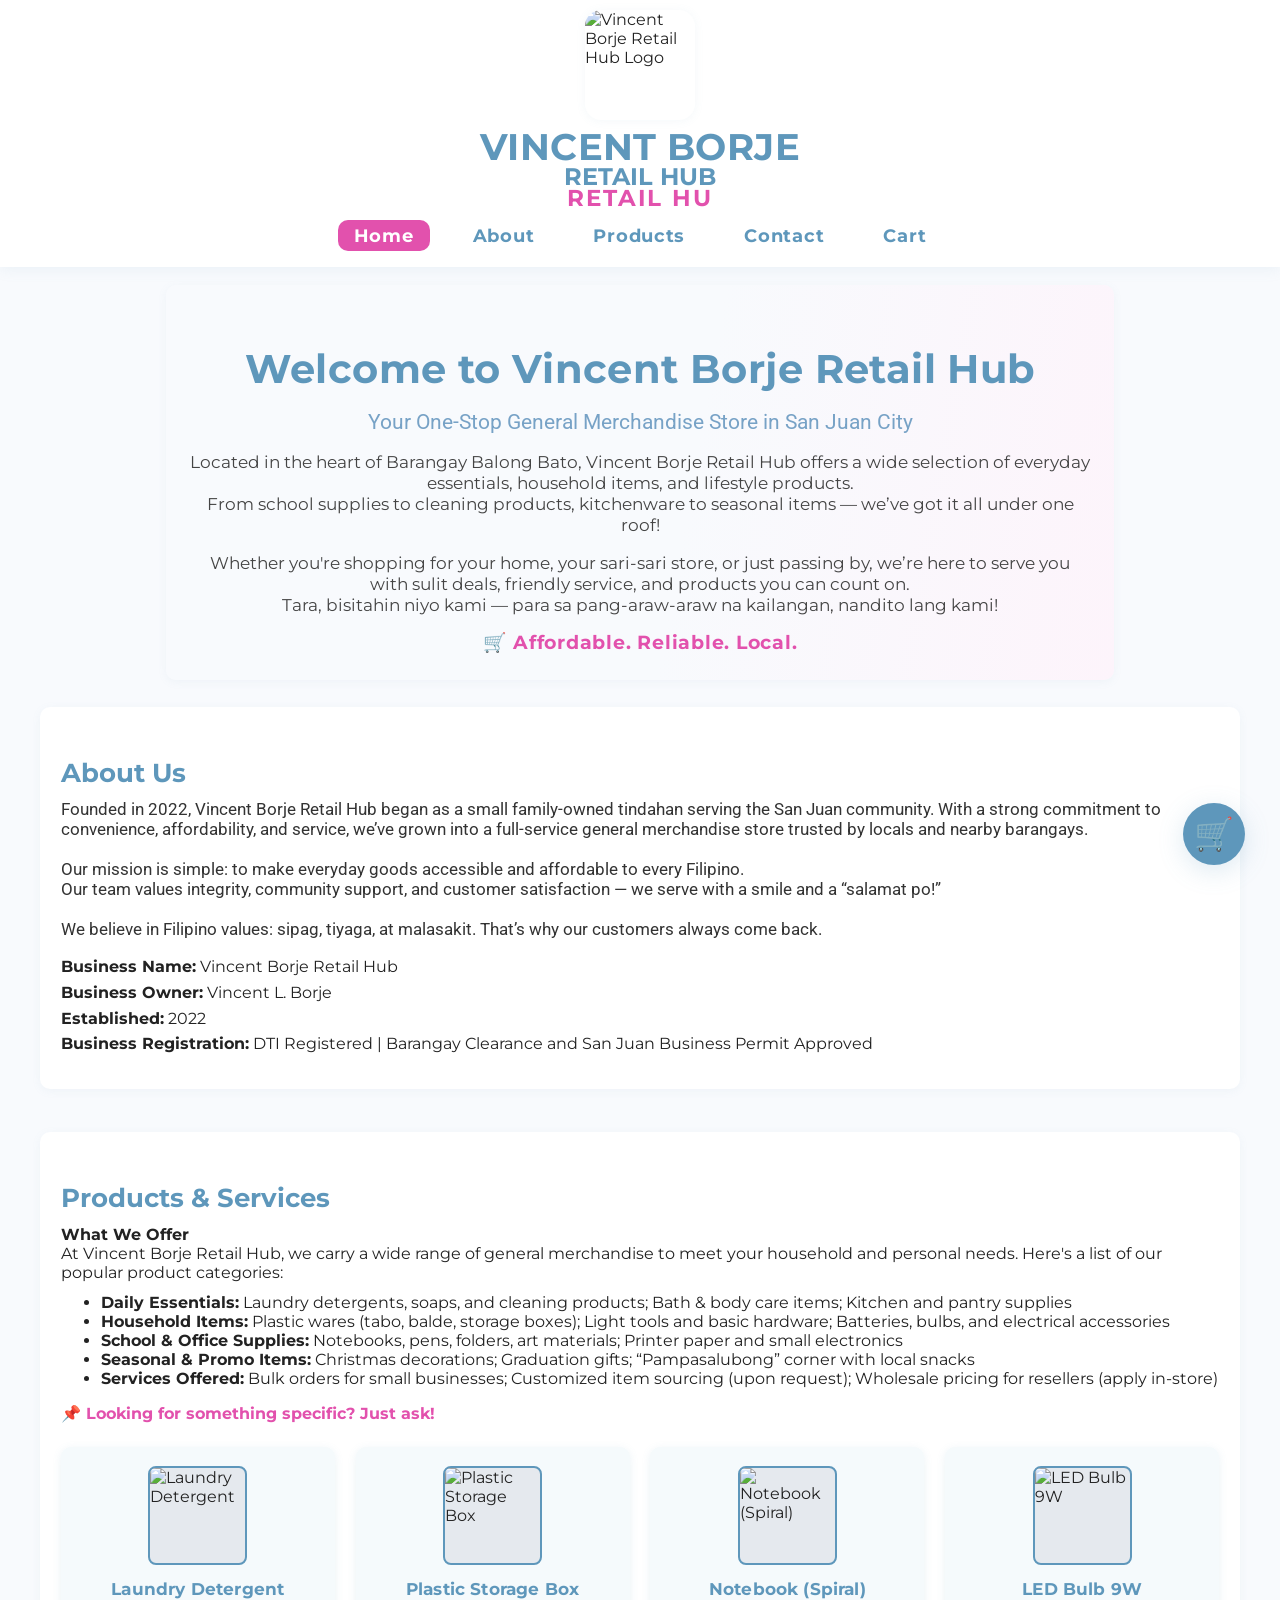
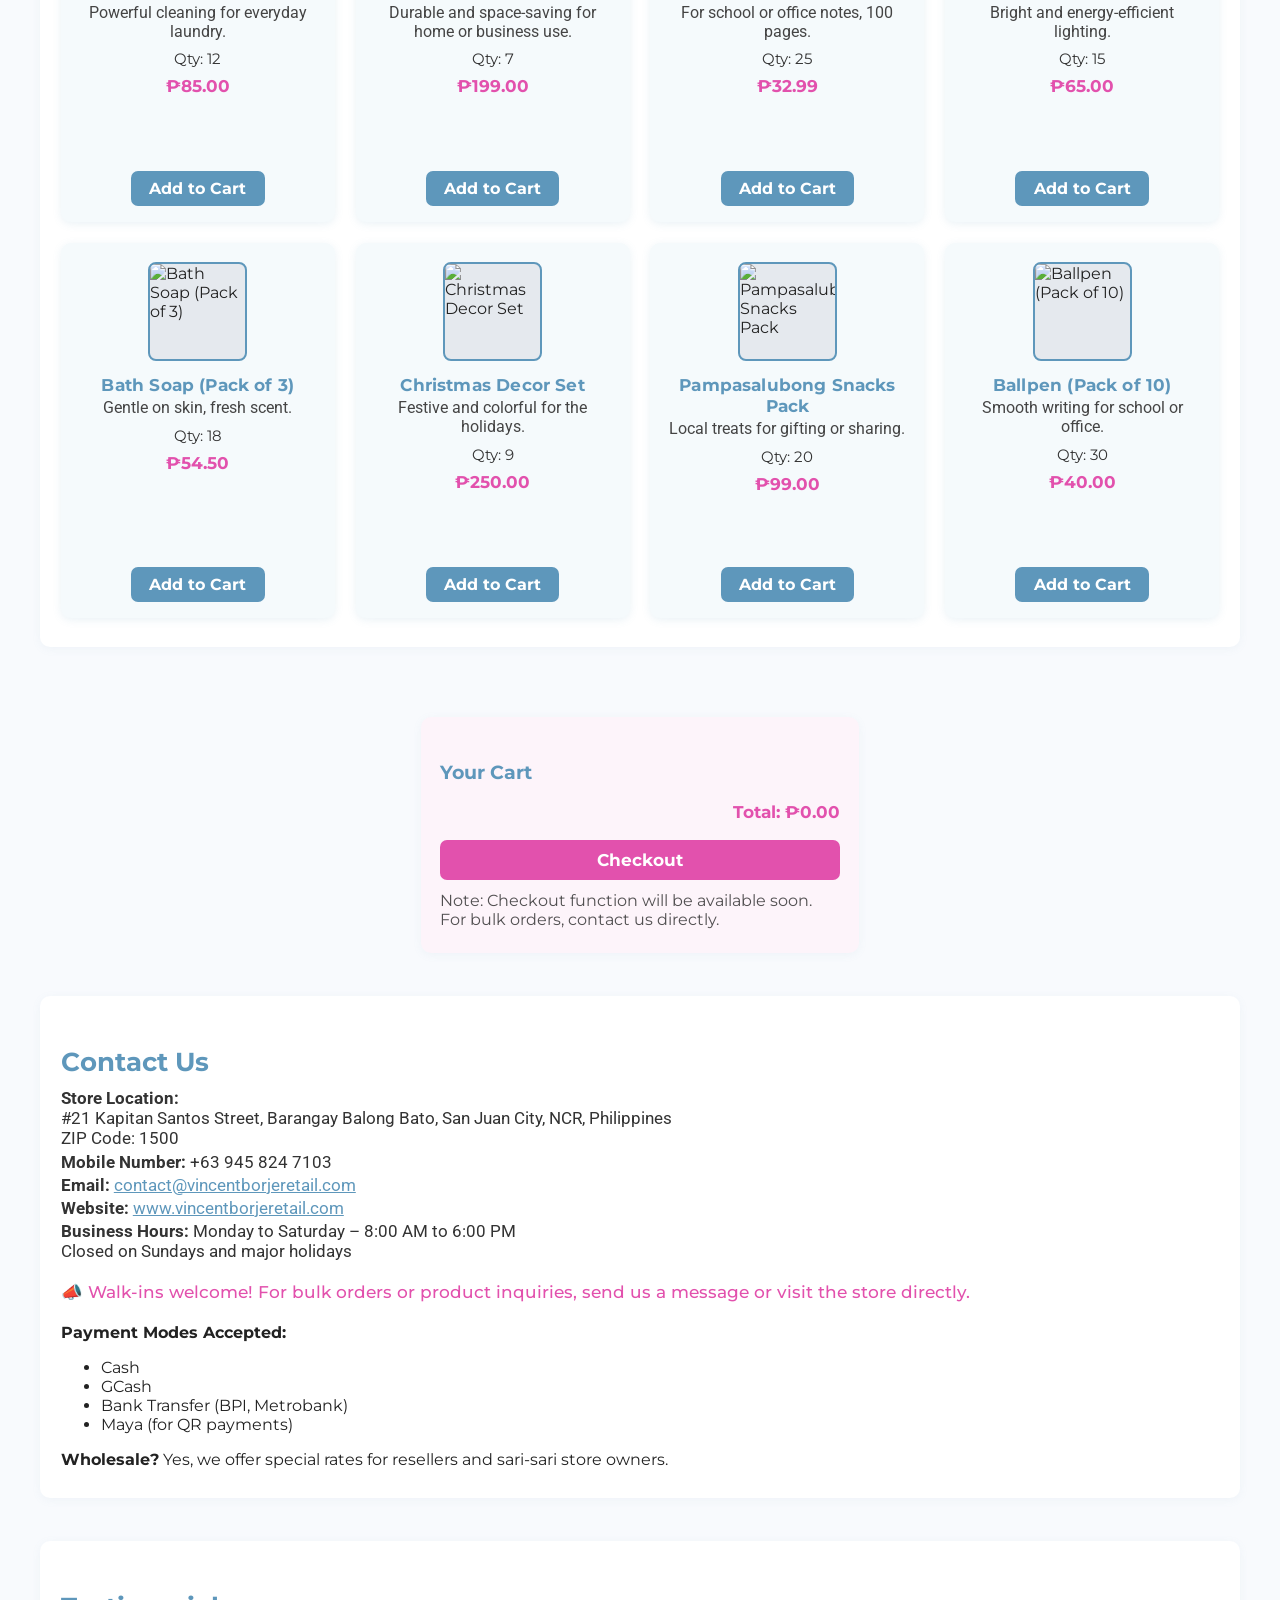
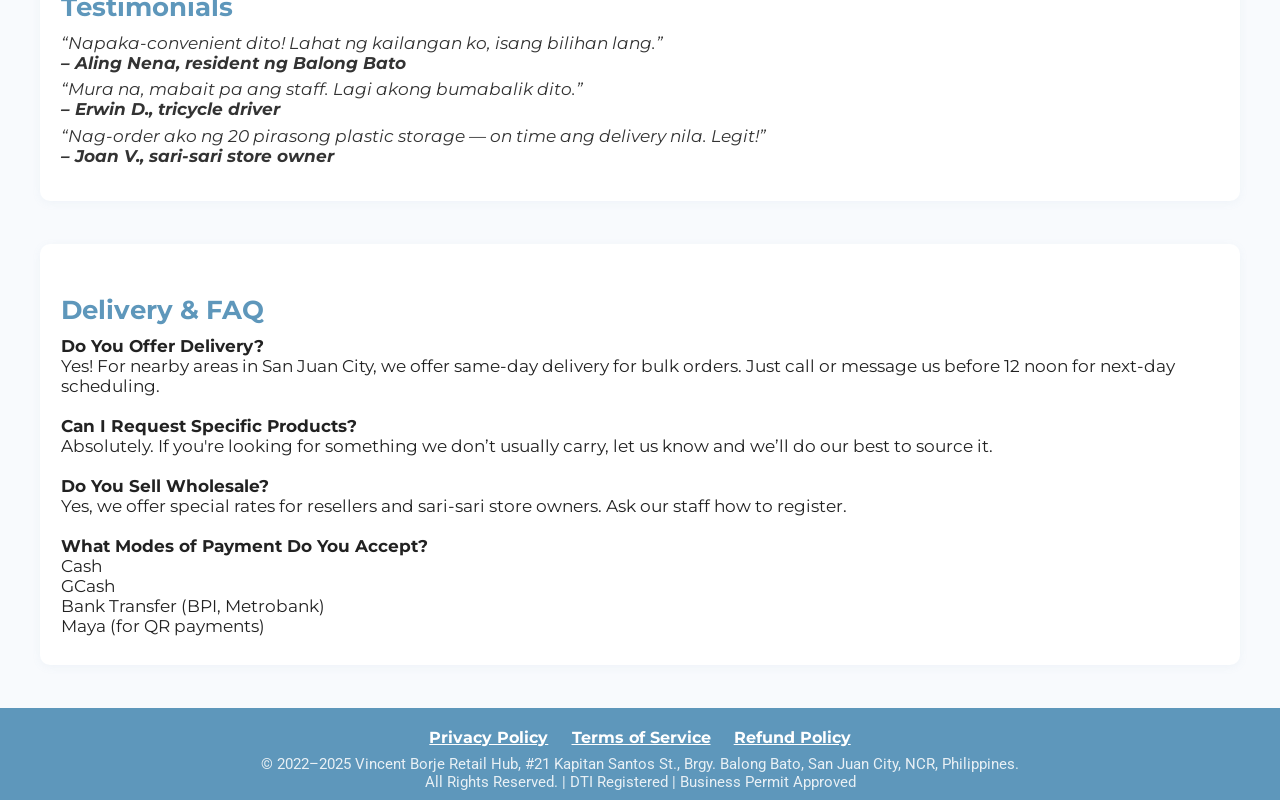
==== index.html @ 6baaf40c "index.html" ====
<!DOCTYPE html>
<html lang="en">
<head>
  <meta charset="UTF-8">
  <title>Vincent Borje Retail Hub | Your One-Stop General Merchandise Store</title>
  <meta name="viewport" content="width=device-width, initial-scale=1.0">
  <meta name="description" content="Vincent Borje Retail Hub offers affordable, reliable, and local general merchandise in San Juan City, Philippines. Shop daily essentials, household items, school supplies, and more.">
  <link rel="icon" href="image/FAVICON.png" type="image/png">
  <link rel="stylesheet" href="https://fonts.googleapis.com/css?family=Montserrat:400,700|Roboto:400,700&display=swap">
  <style>
    :root {
      --primary-blue: #77a2c6;
      --accent-pink: #e251ad;
      --header-blue: #5e97bb;
      --text-dark: #222;
      --bg-light: #f8fafd;
      --bg-white: #fff;
      --border-radius: 10px;
      --box-shadow: 0 2px 10px rgba(120,160,190,0.07);
    }
    html, body {
      margin: 0;
      padding: 0;
      font-family: 'Montserrat', 'Roboto', Arial, sans-serif;
      background: var(--bg-light);
      color: var(--text-dark);
      min-height: 100vh;
      scroll-behavior: smooth;
    }
    header {
      background: var(--bg-white);
      box-shadow: 0 2px 14px rgba(120,160,190,0.11);
      display: flex;
      flex-direction: column;
      align-items: center;
      padding: 0.6rem 0 0.2rem 0;
      position: sticky;
      top: 0;
      z-index: 200;
      width: 100%;
      transition: box-shadow 0.2s, background 0.2s;
    }
    header.sticky {
      box-shadow: 0 4px 24px rgba(120,160,190,0.19);
      background: #f7faff;
    }
    .logo-branding {
      display: flex;
      flex-direction: column;
      align-items: center;
      gap: 0.2rem;
      margin-bottom: 0.3rem;
    }
    .logo-branding img {
      width: 110px;
      height: 110px;
      object-fit: contain;
      border-radius: 16px;
      background: #fff;
      box-shadow: 0 1px 10px rgba(120,160,190,0.08);
      margin-bottom: 0.2rem;
    }
    .logo-text {
      text-align: center;
      line-height: 1.15;
    }
    .logo-text-main {
      font-family: 'Montserrat', serif;
      font-size: 2.3rem;
      font-weight: 700;
      color: var(--header-blue);
      letter-spacing: 0.01em;
      margin: 0;
      margin-bottom: -0.3rem;
    }
    .logo-text-sub {
      font-family: 'Montserrat', serif;
      font-size: 1.5rem;
      font-weight: 700;
      color: var(--header-blue);
      margin: 0;
      margin-bottom: -0.35rem;
    }
    .logo-text-retail {
      font-family: 'Montserrat', serif;
      font-size: 1.45rem;
      font-weight: 700;
      color: var(--accent-pink);
      letter-spacing: 0.08em;
      margin: 0;
    }
    nav {
      display: flex;
      gap: 1.7rem;
      justify-content: center;
      align-items: center;
      margin: 0.2rem 0 0.8rem 0;
      transition: max-height 0.3s;
    }
    nav a {
      color: var(--header-blue);
      text-decoration: none;
      font-weight: 700;
      font-size: 1.11rem;
      letter-spacing: 0.04em;
      background: none;
      padding: 0.32rem 1rem;
      border-radius: var(--border-radius);
      transition: background 0.16s, color 0.18s;
      display: inline-block;
    }
    nav a.active, nav a:hover {
      background: var(--accent-pink);
      color: #fff;
    }
    /* Burger Button Styles */
    .burger-container {
      display: none;
      position: absolute;
      right: 20px;
      top: 28px;
      z-index: 202;
    }
    .burger-button {
      width: 40px;
      height: 40px;
      background: none;
      border: none;
      cursor: pointer;
      display: flex;
      flex-direction: column;
      justify-content: center;
      align-items: center;
      padding: 0;
    }
    .burger-bar {
      width: 29px;
      height: 4px;
      background: var(--header-blue);
      margin: 4px 0;
      border-radius: 3px;
      transition: all 0.25s;
    }
    /* Hero Section */
    .hero {
      background: linear-gradient(100deg, #f8fafd 55%, #fdf4fb 100%);
      border-radius: var(--border-radius);
      box-shadow: var(--box-shadow);
      margin: 1.1rem auto 1.7rem auto;
      max-width: 900px;
      padding: 2rem 1.5rem 1.6rem 1.5rem;
      text-align: center;
    }
    .hero h1 {
      font-size: 2.5rem;
      font-family: 'Montserrat', serif;
      font-weight: 700;
      color: var(--header-blue);
      margin-bottom: 0.5rem;
      letter-spacing: 0.01em;
    }
    .hero h2 {
      font-size: 1.3rem;
      font-family: 'Roboto', sans-serif;
      color: var(--primary-blue);
      margin-bottom: 0.6rem;
      font-weight: 400;
    }
    .hero p {
      font-size: 1.07rem;
      color: #444;
      margin-bottom: 1rem;
    }
    .hero .tagline {
      font-weight: 700;
      color: var(--accent-pink);
      font-size: 1.18rem;
      margin-top: 0.7rem;
      letter-spacing: 0.04em;
    }
    main {
      width: 100%;
      max-width: 1200px;
      margin: 0 auto;
      padding: 0 1rem;
      display: flex;
      flex-direction: column;
      gap: 2rem;
    }
    section {
      background: var(--bg-white);
      border-radius: var(--border-radius);
      box-shadow: var(--box-shadow);
      padding: 1.8rem 1.3rem;
      margin-bottom: 0.7rem;
    }
    section h2 {
      color: var(--header-blue);
      font-size: 1.6rem;
      margin-bottom: 0.7rem;
      font-weight: 700;
      font-family: 'Montserrat', serif;
    }
    /* Products Section */
    .products-grid {
      display: grid;
      grid-template-columns: repeat(auto-fit, minmax(230px, 1fr));
      gap: 1.3rem;
      margin-top: 1.2rem;
    }
    .product-card {
      background: #f5fafc;
      border-radius: var(--border-radius);
      box-shadow: 0 2px 9px rgba(94,151,187,0.13);
      display: flex;
      flex-direction: column;
      align-items: center;
      padding: 1.2rem 1rem 1rem 1rem;
      transition: box-shadow 0.2s;
      min-height: 340px;
    }
    .product-card:hover {
      box-shadow: 0 4px 18px rgba(94,151,187,0.23);
    }
    .product-card img {
      width: 95px;
      height: 95px;
      object-fit: contain;
      background: #e5e9ee;
      border-radius: 8px;
      margin-bottom: 0.8rem;
      border: 2px solid var(--header-blue);
    }
    .product-title {
      font-weight: 700;
      font-size: 1.08rem;
      margin-bottom: 0.24rem;
      text-align: center;
      color: var(--header-blue);
      font-family: 'Montserrat', serif;
      letter-spacing: 0.01em;
    }
    .product-desc {
      font-size: 0.99rem;
      color: #444;
      margin-bottom: 0.52rem;
      text-align: center;
      font-family: 'Roboto', sans-serif;
    }
    .product-info {
      font-size: 0.95rem;
      color: #333;
      margin-bottom: 0.46rem;
    }
    .product-price {
      font-size: 1.09rem;
      color: var(--accent-pink);
      font-weight: 700;
      margin-bottom: 0.7rem;
    }
    .add-to-cart-btn {
      background: var(--header-blue);
      color: #fff;
      border: none;
      padding: 0.5rem 1.15rem;
      border-radius: 7px;
      font-weight: 700;
      font-size: 1rem;
      cursor: pointer;
      transition: background 0.18s;
      margin-top: auto;
      font-family: 'Montserrat', serif;
    }
    .add-to-cart-btn:hover {
      background: var(--accent-pink);
      color: #fff;
    }
    /* Cart Section */
    .cart-section {
      background: #fdf4fa;
      border-radius: var(--border-radius);
      box-shadow: var(--box-shadow);
      padding: 1.5rem 1.2rem;
      margin-top: 1.7rem;
      max-width: 400px;
      margin-left: auto;
      margin-right: auto;
    }
    .cart-section h3 {
      font-size: 1.21rem;
      color: var(--header-blue);
      margin-bottom: 1rem;
      font-weight: 700;
      font-family: 'Montserrat', serif;
    }
    .cart-items {
      list-style: none;
      padding: 0;
      margin-bottom: 1.1rem;
      font-size: 1rem;
    }
    .cart-item {
      display: flex;
      justify-content: space-between;
      align-items: center;
      background: #f7faf7;
      border-radius: 5px;
      padding: 0.5rem 0.7rem;
      margin-bottom: 0.45rem;
      font-family: 'Roboto', sans-serif;
    }
    .cart-item span {
      font-size: 0.98rem;
    }
    .cart-total {
      font-weight: 700;
      color: var(--accent-pink);
      margin-bottom: 1.1rem;
      text-align: right;
      font-size: 1.05rem;
    }
    .checkout-btn {
      background: var(--accent-pink);
      color: #fff;
      border: none;
      padding: 0.6rem 1.3rem;
      border-radius: 7px;
      font-weight: 700;
      font-size: 1.07rem;
      cursor: pointer;
      width: 100%;
      transition: background 0.18s;
      font-family: 'Montserrat', serif;
    }
    .checkout-btn:hover {
      background: var(--header-blue);
      color: #fff;
    }
    /* Floating Cart Button */
    .floating-cart-btn {
      position: fixed;
      right: 35px;
      bottom: 35px;
      z-index: 9999;
      background: var(--header-blue);
      color: #fff;
      border: none;
      border-radius: 50%;
      width: 62px;
      height: 62px;
      box-shadow: 0 6px 26px rgba(94,151,187,0.21);
      display: flex;
      align-items: center;
      justify-content: center;
      font-size: 2.1rem;
      cursor: pointer;
      transition: background 0.2s, box-shadow 0.2s;
    }
    .floating-cart-btn:hover {
      background: var(--accent-pink);
      box-shadow: 0 10px 36px rgba(94,151,187,0.31);
    }
    .cart-count-bubble {
      position: absolute;
      top: 10px;
      right: 10px;
      background: var(--accent-pink);
      color: #fff;
      border-radius: 50%;
      padding: 4px 10px;
      font-size: 1rem;
      font-weight: 700;
      box-shadow: 0 2px 8px rgba(226,81,173,0.17);
    }
    /* Cart Popup Modal */
    .cart-modal-backdrop {
      display: none;
      position: fixed;
      top: 0; left: 0; right: 0; bottom: 0;
      background: rgba(40,60,80,0.18);
      z-index: 99998;
      justify-content: center;
      align-items: center;
    }
    .cart-modal-backdrop.active {
      display: flex;
    }
    .cart-modal {
      background: #fff;
      border-radius: 14px;
      box-shadow: 0 6px 36px rgba(94,151,187,0.21);
      max-width: 350px;
      width: 94vw;
      padding: 2rem 1.3rem 1rem 1.3rem;
      position: relative;
      animation: fadeInCart 0.19s;
    }
    @keyframes fadeInCart {
      from { opacity: 0; transform: translateY(20px);}
      to { opacity: 1; transform: translateY(0);}
    }
    .cart-modal-header {
      font-size: 1.25rem;
      font-weight: 700;
      color: var(--header-blue);
      margin-bottom: 1.1rem;
      font-family: 'Montserrat', serif;
      text-align: center;
    }
    .cart-modal-list {
      list-style: none;
      padding: 0;
      margin-bottom: 1.1rem;
      font-size: 1rem;
      max-height: 180px;
      overflow-y: auto;
    }
    .cart-modal-item {
      display: flex;
      justify-content: space-between;
      align-items: center;
      background: #f7faf7;
      border-radius: 5px;
      padding: 0.5rem 0.7rem;
      margin-bottom: 0.45rem;
      font-family: 'Roboto', sans-serif;
    }
    .cart-modal-item span {
      font-size: 0.98rem;
    }
    .cart-modal-total {
      font-weight: 700;
      color: var(--accent-pink);
      margin-bottom: 1.1rem;
      text-align: right;
      font-size: 1.05rem;
    }
    .cart-modal-btns {
      display: flex;
      gap: 0.7rem;
      margin-bottom: 0.5rem;
    }
    .cart-modal-btn {
      flex: 1 1 0;
      background: var(--accent-pink);
      color: #fff;
      border: none;
      padding: 0.6rem 0.5rem;
      border-radius: 7px;
      font-weight: 700;
      font-size: 1.07rem;
      cursor: pointer;
      transition: background 0.18s;
      font-family: 'Montserrat', serif;
      text-align: center;
    }
    .cart-modal-btn:hover {
      background: var(--header-blue);
      color: #fff;
    }
    .cart-modal-close {
      position: absolute;
      top: 10px;
      right: 18px;
      background: none;
      border: none;
      font-size: 1.7rem;
      color: var(--header-blue);
      cursor: pointer;
      font-family: 'Roboto', sans-serif;
    }
    /* About Section */
    .about-details {
      font-size: 1.07rem;
      color: #333;
      margin-bottom: 1.1rem;
      font-family: 'Roboto', sans-serif;
    }
    .about-list {
      list-style: none;
      padding: 0;
      margin: 0;
    }
    .about-list li {
      margin-bottom: 0.43rem;
      font-family: 'Montserrat', serif;
    }
    /* Contact Section */
    .contact-details {
      font-size: 1.09rem;
      color: #333;
      margin-bottom: 1.05rem;
      font-family: 'Roboto', sans-serif;
    }
    .contact-details span {
      display: inline-block;
      margin-bottom: 0.2rem;
    }
    /* Footer */
    footer {
      background: var(--header-blue);
      color: #fff;
      text-align: center;
      padding: 1.2rem 0 0.6rem 0;
      margin-top: 2rem;
      font-size: 1rem;
      font-family: 'Roboto', sans-serif;
    }
    .footer-links {
      margin-bottom: 0.5rem;
    }
    .footer-links a {
      color: #fff;
      text-decoration: underline;
      margin: 0 0.6rem;
      font-size: 1rem;
      font-family: 'Montserrat', serif;
      font-weight: 700;
    }
    .footer-links a:hover {
      color: var(--accent-pink);
    }
    .footer-info {
      font-size: 0.96rem;
      margin-top: 0.5rem;
      opacity: 0.86;
    }
    /* Responsive & Burger Button */
    @media (max-width: 950px) {
      main {
        max-width: 95vw;
        padding: 0 0.5rem;
      }
      .logo-branding img {
        width: 80px;
        height: 80px;
      }
      .logo-text-main {
        font-size: 1.5rem;
      }
      .logo-text-sub {
        font-size: 1.2rem;
      }
      .logo-text-retail {
        font-size: 1.1rem;
      }
    }
    @media (max-width: 750px) {
      nav {
        gap: 0.7rem;
        font-size: 0.98rem;
      }
      .hero {
        max-width: 97vw;
        padding: 1.3rem 0.7rem 1rem 0.7rem;
      }
      section {
        padding: 1rem 0.5rem;
      }
      .products-grid {
        grid-template-columns: 1fr;
      }
      .cart-section {
        padding: 1rem 0.5rem;
        max-width: 98vw;
      }
      header {
        padding: 0.5rem 0;
      }
    }
    @media (max-width: 650px) {
      nav {
        flex-direction: column;
        align-items: start;
        width: 100%;
        background: var(--bg-white);
        max-height: 0;
        overflow: hidden;
        position: absolute;
        left: 0;
        top: 75px;
        z-index: 101;
        box-shadow: 0 2px 14px rgba(120,160,190,0.11);
        transition: max-height 0.35s;
      }
      nav.open {
        max-height: 300px;
        padding-bottom: 1.2rem;
      }
      nav a {
        display: block;
        width: 100%;
        padding: 0.8rem 2rem;
        border-radius: 0;
        font-size: 1.15rem;
      }
      .burger-container {
        display: flex;
      }
      header {
        position: sticky;
        top: 0;
        padding-bottom: 0.5rem;
      }
      .floating-cart-btn {
        right: 22px;
        bottom: 22px;
        width: 55px;
        height: 55px;
        font-size: 1.7rem;
      }
      .cart-count-bubble {
        top: 8px;
        right: 8px;
        font-size: 0.95rem;
        padding: 3px 7px;
      }
      .cart-modal {
        max-width: 98vw;
        padding: 1.2rem 0.5rem 1rem 0.5rem;
      }
    }
    @media (max-width: 450px) {
      .logo-branding img {
        width: 60px;
        height: 60px;
      }
      .logo-text-main {
        font-size: 1.1rem;
      }
      .logo-text-sub {
        font-size: 0.9rem;
      }
      .logo-text-retail {
        font-size: 0.8rem;
      }
      nav a {
        font-size: 0.9rem;
        padding: 0.6rem 1rem;
      }
      .burger-container {
        right: 10px;
        top: 18px;
      }
    }
  </style>
</head>
<body>
  <!-- HEADER & LOGO -->
  <header id="stickyHeader">
    <div class="logo-branding">
      <img src="image/LOGO.png" alt="Vincent Borje Retail Hub Logo" />
      <div class="logo-text">
        <div class="logo-text-main">VINCENT BORJE</div>
        <div class="logo-text-sub">RETAIL HUB</div>
        <div class="logo-text-retail" style="color:#e251ad;">RETAIL HU</div>
      </div>
    </div>
    <div class="burger-container">
      <button class="burger-button" id="burgerBtn" aria-label="Toggle Menu">
        <span class="burger-bar"></span>
        <span class="burger-bar"></span>
        <span class="burger-bar"></span>
      </button>
    </div>
    <nav id="mainNav">
      <a href="#home" class="active">Home</a>
      <a href="#about">About</a>
      <a href="#products">Products</a>
      <a href="#contact">Contact</a>
      <a href="#cart">Cart</a>
    </nav>
  </header>
  <!-- HERO SECTION -->
  <div class="hero" id="home">
    <h1>Welcome to Vincent Borje Retail Hub</h1>
    <h2>Your One-Stop General Merchandise Store in San Juan City</h2>
    <p>
      Located in the heart of Barangay Balong Bato, Vincent Borje Retail Hub offers a wide selection of everyday essentials, household items, and lifestyle products.<br>
      From school supplies to cleaning products, kitchenware to seasonal items — we’ve got it all under one roof!
    </p>
    <p>
      Whether you're shopping for your home, your sari-sari store, or just passing by, we’re here to serve you with sulit deals, friendly service, and products you can count on.<br>
      Tara, bisitahin niyo kami — para sa pang-araw-araw na kailangan, nandito lang kami!
    </p>
    <div class="tagline">🛒 Affordable. Reliable. Local.</div>
  </div>
  <main>
    <!-- ABOUT SECTION -->
    <section id="about">
      <h2>About Us</h2>
      <div class="about-details">
        Founded in 2022, Vincent Borje Retail Hub began as a small family-owned tindahan serving the San Juan community. With a strong commitment to convenience, affordability, and service, we’ve grown into a full-service general merchandise store trusted by locals and nearby barangays.<br><br>
        Our mission is simple: to make everyday goods accessible and affordable to every Filipino.<br>
        Our team values integrity, community support, and customer satisfaction — we serve with a smile and a “salamat po!”<br><br>
        We believe in Filipino values: sipag, tiyaga, at malasakit. That’s why our customers always come back.
      </div>
      <ul class="about-list">
        <li><strong>Business Name:</strong> Vincent Borje Retail Hub</li>
        <li><strong>Business Owner:</strong> Vincent L. Borje</li>
        <li><strong>Established:</strong> 2022</li>
        <li><strong>Business Registration:</strong> DTI Registered | Barangay Clearance and San Juan Business Permit Approved</li>
      </ul>
    </section>
    <!-- PRODUCTS SECTION -->
    <section id="products">
      <h2>Products & Services</h2>
      <div>
        <strong>What We Offer</strong><br>
        At Vincent Borje Retail Hub, we carry a wide range of general merchandise to meet your household and personal needs. Here's a list of our popular product categories:
      </div>
      <ul style="margin-top:0.7rem; margin-bottom:1rem;">
        <li><strong>Daily Essentials:</strong> Laundry detergents, soaps, and cleaning products; Bath & body care items; Kitchen and pantry supplies</li>
        <li><strong>Household Items:</strong> Plastic wares (tabo, balde, storage boxes); Light tools and basic hardware; Batteries, bulbs, and electrical accessories</li>
        <li><strong>School & Office Supplies:</strong> Notebooks, pens, folders, art materials; Printer paper and small electronics</li>
        <li><strong>Seasonal & Promo Items:</strong> Christmas decorations; Graduation gifts; “Pampasalubong” corner with local snacks</li>
        <li><strong>Services Offered:</strong> Bulk orders for small businesses; Customized item sourcing (upon request); Wholesale pricing for resellers (apply in-store)</li>
      </ul>
      <div style="margin-bottom:1.5rem;"><span style="color:var(--accent-pink);font-weight:700;">📌 Looking for something specific? Just ask!</span></div>
      <div class="products-grid">
        <!-- PRODUCT CARDS (add/change as needed) -->
        <div class="product-card">
          <img src="image/placeholder1.png" alt="Laundry Detergent">
          <div class="product-title">Laundry Detergent</div>
          <div class="product-desc">Powerful cleaning for everyday laundry.</div>
          <div class="product-info">Qty: 12</div>
          <div class="product-price">₱85.00</div>
          <button class="add-to-cart-btn" onclick="addToCart('Laundry Detergent',85,1)">Add to Cart</button>
        </div>
        <div class="product-card">
          <img src="image/placeholder2.png" alt="Plastic Storage Box">
          <div class="product-title">Plastic Storage Box</div>
          <div class="product-desc">Durable and space-saving for home or business use.</div>
          <div class="product-info">Qty: 7</div>
          <div class="product-price">₱199.00</div>
          <button class="add-to-cart-btn" onclick="addToCart('Plastic Storage Box',199,1)">Add to Cart</button>
        </div>
        <div class="product-card">
          <img src="image/placeholder3.png" alt="Notebook (Spiral)">
          <div class="product-title">Notebook (Spiral)</div>
          <div class="product-desc">For school or office notes, 100 pages.</div>
          <div class="product-info">Qty: 25</div>
          <div class="product-price">₱32.99</div>
          <button class="add-to-cart-btn" onclick="addToCart('Notebook (Spiral)',32.99,1)">Add to Cart</button>
        </div>
        <div class="product-card">
          <img src="image/placeholder4.png" alt="LED Bulb 9W">
          <div class="product-title">LED Bulb 9W</div>
          <div class="product-desc">Bright and energy-efficient lighting.</div>
          <div class="product-info">Qty: 15</div>
          <div class="product-price">₱65.00</div>
          <button class="add-to-cart-btn" onclick="addToCart('LED Bulb 9W',65,1)">Add to Cart</button>
        </div>
        <div class="product-card">
          <img src="image/placeholder5.png" alt="Bath Soap (Pack of 3)">
          <div class="product-title">Bath Soap (Pack of 3)</div>
          <div class="product-desc">Gentle on skin, fresh scent.</div>
          <div class="product-info">Qty: 18</div>
          <div class="product-price">₱54.50</div>
          <button class="add-to-cart-btn" onclick="addToCart('Bath Soap',54.50,1)">Add to Cart</button>
        </div>
        <div class="product-card">
          <img src="image/placeholder6.png" alt="Christmas Decor Set">
          <div class="product-title">Christmas Decor Set</div>
          <div class="product-desc">Festive and colorful for the holidays.</div>
          <div class="product-info">Qty: 9</div>
          <div class="product-price">₱250.00</div>
          <button class="add-to-cart-btn" onclick="addToCart('Christmas Decor Set',250,1)">Add to Cart</button>
        </div>
        <div class="product-card">
          <img src="image/placeholder7.png" alt="Pampasalubong Snacks Pack">
          <div class="product-title">Pampasalubong Snacks Pack</div>
          <div class="product-desc">Local treats for gifting or sharing.</div>
          <div class="product-info">Qty: 20</div>
          <div class="product-price">₱99.00</div>
          <button class="add-to-cart-btn" onclick="addToCart('Pampasalubong Snacks Pack',99,1)">Add to Cart</button>
        </div>
        <div class="product-card">
          <img src="image/placeholder8.png" alt="Ballpen (Pack of 10)">
          <div class="product-title">Ballpen (Pack of 10)</div>
          <div class="product-desc">Smooth writing for school or office.</div>
          <div class="product-info">Qty: 30</div>
          <div class="product-price">₱40.00</div>
          <button class="add-to-cart-btn" onclick="addToCart('Ballpen (Pack of 10)',40,1)">Add to Cart</button>
        </div>
      </div>
    </section>
    <!-- CART SECTION -->
    <section class="cart-section" id="cart">
      <h3>Your Cart</h3>
      <ul class="cart-items" id="cartItems"></ul>
      <div class="cart-total" id="cartTotal">Total: ₱0.00</div>
      <button class="checkout-btn" onclick="checkoutCart()">Checkout</button>
      <div style="margin-top:0.7rem; font-size:0.98rem; color:#222; opacity:0.78;">
        <span>Note: Checkout function will be available soon. For bulk orders, contact us directly.</span>
      </div>
    </section>
    <!-- CONTACT SECTION -->
    <section id="contact">
      <h2>Contact Us</h2>
      <div class="contact-details">
        <span><strong>Store Location:</strong><br>
          #21 Kapitan Santos Street, Barangay Balong Bato, San Juan City, NCR, Philippines<br>
          ZIP Code: 1500
        </span><br>
        <span><strong>Mobile Number:</strong> +63 945 824 7103</span><br>
        <span><strong>Email:</strong> <a href="mailto:contact@vincentborjeretail.com" style="color:var(--header-blue); text-decoration:underline;">contact@vincentborjeretail.com</a></span><br>
        <span><strong>Website:</strong> <a href="https://www.vincentborjeretail.com" target="_blank" style="color:var(--header-blue); text-decoration:underline;">www.vincentborjeretail.com</a></span><br>
        <span><strong>Business Hours:</strong> Monday to Saturday – 8:00 AM to 6:00 PM<br>
          Closed on Sundays and major holidays
        </span>
      </div>
      <div style="font-size:1.08rem; color:var(--accent-pink); font-weight:500;">
        📣 Walk-ins welcome! For bulk orders or product inquiries, send us a message or visit the store directly.
      </div>
      <div style="margin-top:1.3rem;">
        <strong>Payment Modes Accepted:</strong>
        <ul>
          <li>Cash</li>
          <li>GCash</li>
          <li>Bank Transfer (BPI, Metrobank)</li>
          <li>Maya (for QR payments)</li>
        </ul>
        <strong>Wholesale?</strong> Yes, we offer special rates for resellers and sari-sari store owners.
      </div>
    </section>
    <!-- TESTIMONIALS -->
    <section>
      <h2>Testimonials</h2>
      <div style="font-size:1.05rem; color:#333; margin-bottom:0.4rem; font-style:italic;">
        “Napaka-convenient dito! Lahat ng kailangan ko, isang bilihan lang.”<br>
        <span style="font-weight:700;">– Aling Nena, resident ng Balong Bato</span>
      </div>
      <div style="font-size:1.05rem; color:#333; margin-bottom:0.4rem; font-style:italic;">
        “Mura na, mabait pa ang staff. Lagi akong bumabalik dito.”<br>
        <span style="font-weight:700;">– Erwin D., tricycle driver</span>
      </div>
      <div style="font-size:1.05rem; color:#333; margin-bottom:0.4rem; font-style:italic;">
        “Nag-order ako ng 20 pirasong plastic storage — on time ang delivery nila. Legit!”<br>
        <span style="font-weight:700;">– Joan V., sari-sari store owner</span>
      </div>
    </section>
    <!-- DELIVERY & FAQ -->
    <section>
      <h2>Delivery & FAQ</h2>
      <div style="font-size:1.06rem; color:#222;">
        <strong>Do You Offer Delivery?</strong><br>
        Yes! For nearby areas in San Juan City, we offer same-day delivery for bulk orders. Just call or message us before 12 noon for next-day scheduling.<br><br>
        <strong>Can I Request Specific Products?</strong><br>
        Absolutely. If you're looking for something we don’t usually carry, let us know and we’ll do our best to source it.<br><br>
        <strong>Do You Sell Wholesale?</strong><br>
        Yes, we offer special rates for resellers and sari-sari store owners. Ask our staff how to register.<br><br>
        <strong>What Modes of Payment Do You Accept?</strong><br>
        Cash<br>
        GCash<br>
        Bank Transfer (BPI, Metrobank)<br>
        Maya (for QR payments)
      </div>
    </section>
  </main>
  <!-- Floating Cart Button -->
  <button type="button" id="floatingCartBtn" class="floating-cart-btn" aria-label="Cart">
    <span style="font-size:2rem;">🛒</span>
    <span id="cartCountBubble" class="cart-count-bubble" style="display:none;">0</span>
  </button>
  <!-- Cart Modal Popup -->
  <div id="cartModalBackdrop" class="cart-modal-backdrop" tabindex="-1" aria-modal="true" aria-hidden="true">
    <div class="cart-modal">
      <button class="cart-modal-close" id="closeCartModal" aria-label="Tutup Popup">&times;</button>
      <div class="cart-modal-header">Total Belanja Anda</div>
      <ul id="cartModalList" class="cart-modal-list"></ul>
      <div id="cartModalTotal" class="cart-modal-total">Total: ₱0.00</div>
      <div class="cart-modal-btns">
        <button class="cart-modal-btn" id="cartModalCheckoutBtn">Checkout</button>
      </div>
    </div>
  </div>
  <!-- FOOTER -->
  <footer>
    <div class="footer-links">
      <a href="privacy-policy.html">Privacy Policy</a>
      <a href="terms.html">Terms of Service</a>
      <a href="refund-policy.html">Refund Policy</a>
    </div>
    <div class="footer-info">
      &copy; 2022–2025 Vincent Borje Retail Hub, #21 Kapitan Santos St., Brgy. Balong Bato, San Juan City, NCR, Philippines.<br>
      All Rights Reserved. | DTI Registered | Business Permit Approved
    </div>
  </footer>
  <script>
    // Sticky header on scroll
    (function(){
      const header = document.getElementById('stickyHeader');
      function onScroll() {
        if(window.scrollY > 0) {
          header.classList.add('sticky');
        } else {
          header.classList.remove('sticky');
        }
      }
      window.addEventListener('scroll', onScroll);
    })();

    // Burger Menu functionality
    (function(){
      const burgerBtn = document.getElementById('burgerBtn');
      const nav = document.getElementById('mainNav');
      let isOpen = false;
      function toggleMenu() {
        isOpen = !isOpen;
        if (isOpen) {
          nav.classList.add('open');
          burgerBtn.setAttribute('aria-expanded', 'true');
        } else {
          nav.classList.remove('open');
          burgerBtn.setAttribute('aria-expanded', 'false');
        }
      }
      burgerBtn.addEventListener('click', toggleMenu);
      nav.addEventListener('click', function(e) {
        if(window.innerWidth <= 650 && e.target.tagName === 'A') {
          nav.classList.remove('open');
          isOpen = false;
        }
      });
      window.addEventListener('resize', function() {
        if(window.innerWidth > 650) {
          nav.classList.remove('open');
          isOpen = false;
        }
      });
    })();

    // Basic Cart Functionality + Floating Cart Button + Modal
    let cart = [];
    function addToCart(name, price, qty) {
      const existing = cart.find(item => item.name === name);
      if (existing) {
        existing.qty += 1;
      } else {
        cart.push({ name, price, qty: 1 });
      }
      renderCart();
      renderFloatingCart();
    }
    function renderCart() {
      const cartItems = document.getElementById('cartItems');
      const cartTotal = document.getElementById('cartTotal');
      cartItems.innerHTML = '';
      let total = 0;
      cart.forEach(item => {
        total += item.price * item.qty;
        const li = document.createElement('li');
        li.className = 'cart-item';
        li.innerHTML = `<span>${item.name} x${item.qty}</span>
          <span>₱${(item.price * item.qty).toFixed(2)}</span>
          <button onclick="removeFromCart('${item.name}')" style="background:none;border:none;color:#e251ad;font-size:1.15rem;cursor:pointer;" aria-label="Remove">&times;</button>`;
        cartItems.appendChild(li);
      });
      cartTotal.textContent = `Total: ₱${total.toFixed(2)}`;
    }
    function removeFromCart(name) {
      cart = cart.filter(item => item.name !== name);
      renderCart();
      renderFloatingCart();
    }
    function checkoutCart() {
      // If called from cart-section
      window.location.href = "order-summary.html";
    }
    // Floating Cart Button and Modal
    function renderFloatingCart() {
      const cartCountBubble = document.getElementById('cartCountBubble');
      const totalItems = cart.reduce((sum, item) => sum + item.qty, 0);
      cartCountBubble.textContent = totalItems;
      cartCountBubble.style.display = totalItems > 0 ? 'inline-block' : 'none';
    }
    function showCartModal() {
      const backdrop = document.getElementById('cartModalBackdrop');
      const modalList = document.getElementById('cartModalList');
      const modalTotal = document.getElementById('cartModalTotal');
      modalList.innerHTML = '';
      let total = 0;
      cart.forEach(item => {
        total += item.price * item.qty;
        const li = document.createElement('li');
        li.className = 'cart-modal-item';
        li.innerHTML = `<span>${item.name} x${item.qty}</span>
          <span>₱${(item.price * item.qty).toFixed(2)}</span>`;
        modalList.appendChild(li);
      });
      modalTotal.textContent = `Total: ₱${total.toFixed(2)}`;
      backdrop.classList.add('active');
      backdrop.setAttribute('aria-hidden', 'false');
      document.body.style.overflow = 'hidden';
    }
    function hideCartModal() {
      const backdrop = document.getElementById('cartModalBackdrop');
      backdrop.classList.remove('active');
      backdrop.setAttribute('aria-hidden', 'true');
      document.body.style.overflow = '';
    }
    document.getElementById('floatingCartBtn').addEventListener('click', showCartModal);
    document.getElementById('closeCartModal').addEventListener('click', hideCartModal);
    document.getElementById('cartModalBackdrop').addEventListener('click', function(e){
      if(e.target === this) hideCartModal();
    });
    document.getElementById('cartModalCheckoutBtn').addEventListener('click', function(){
      hideCartModal();
      window.location.href = "order-summary.html";
    });
    // Initial render
    renderCart();
    renderFloatingCart();
  </script>
</body>
</html>
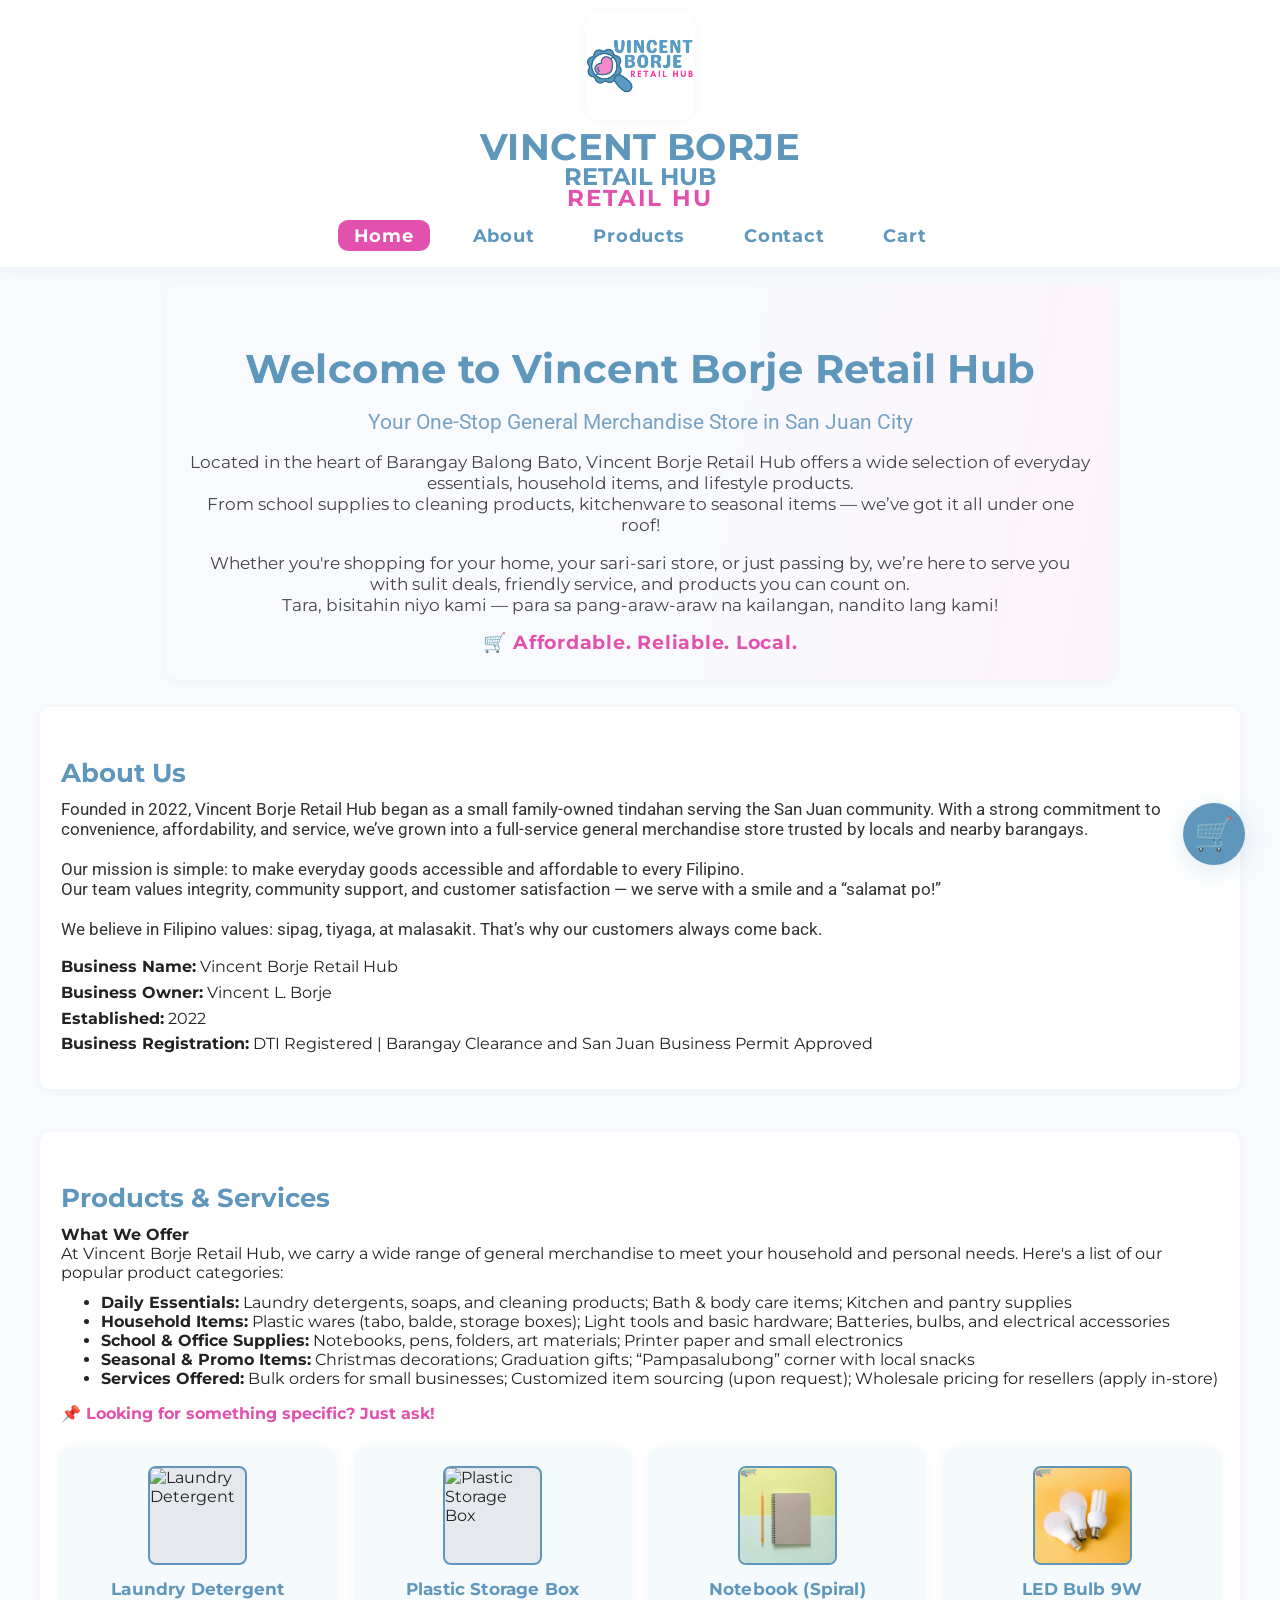
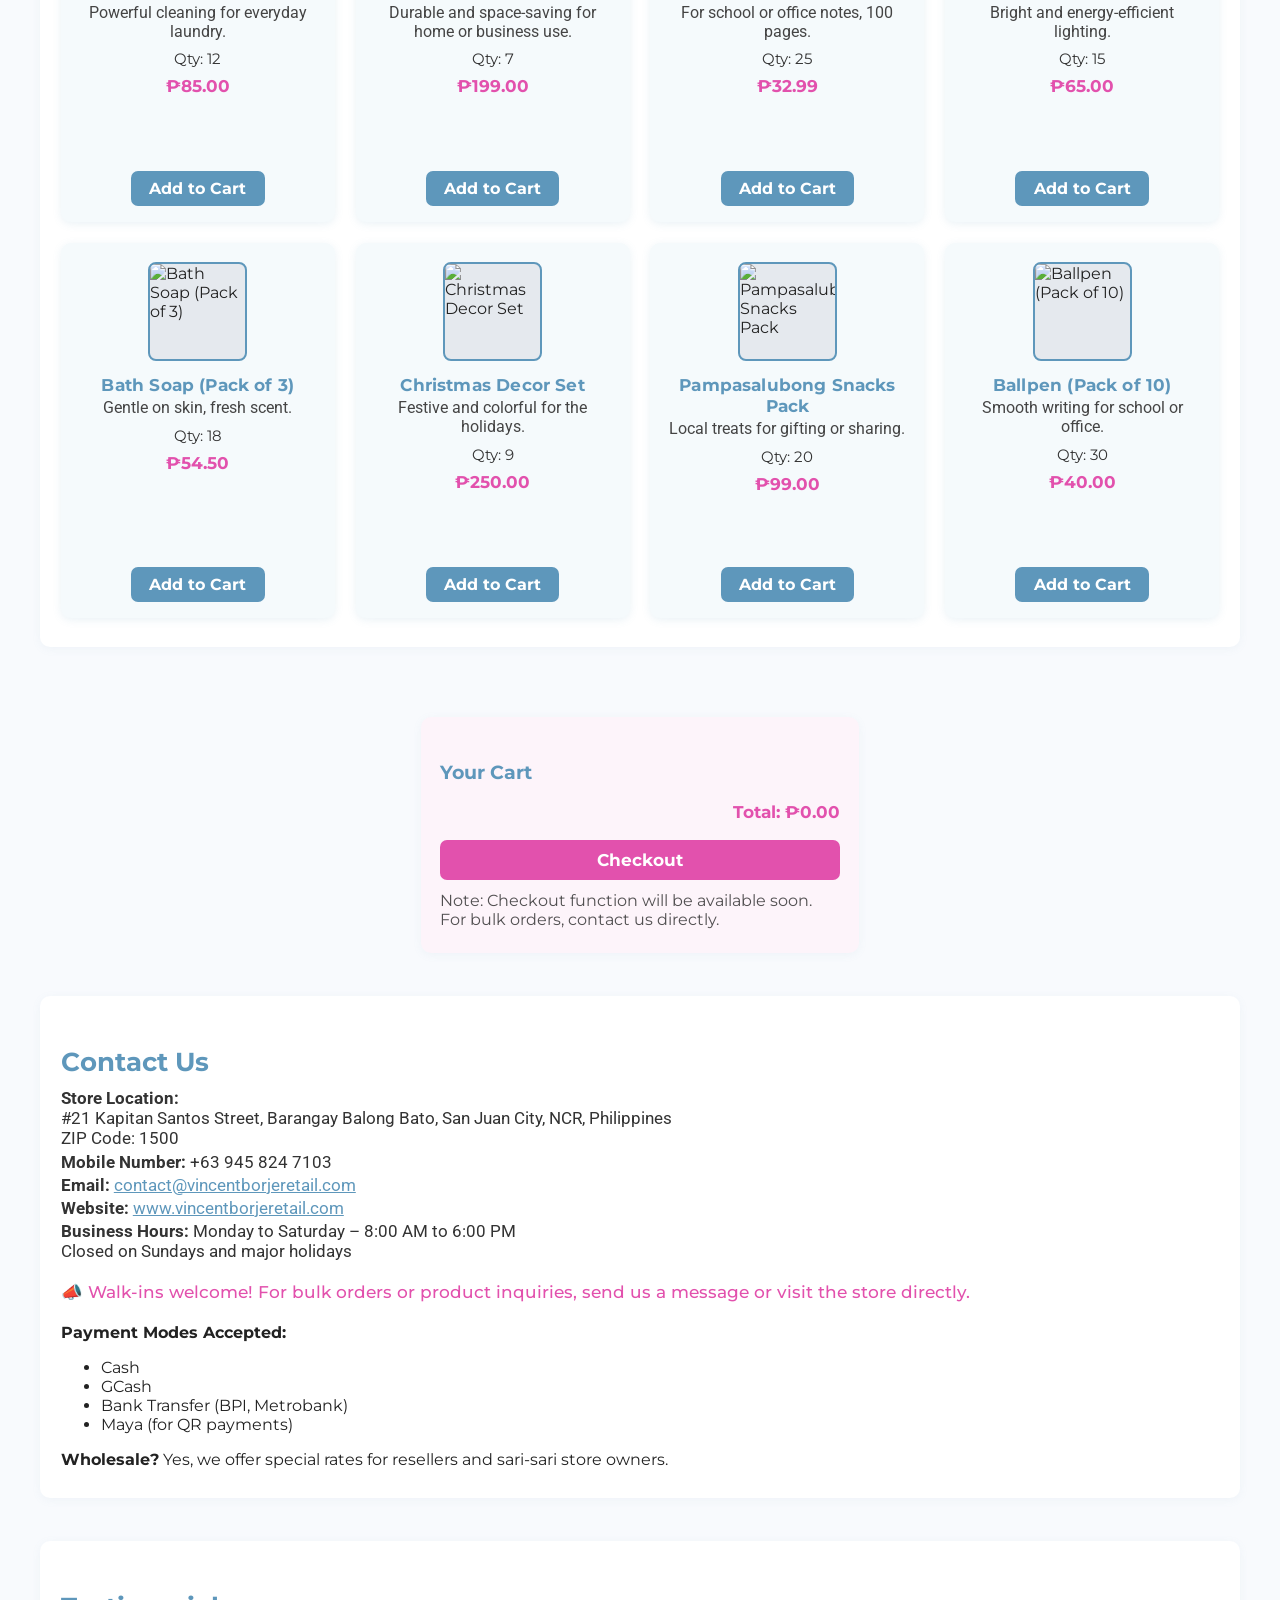
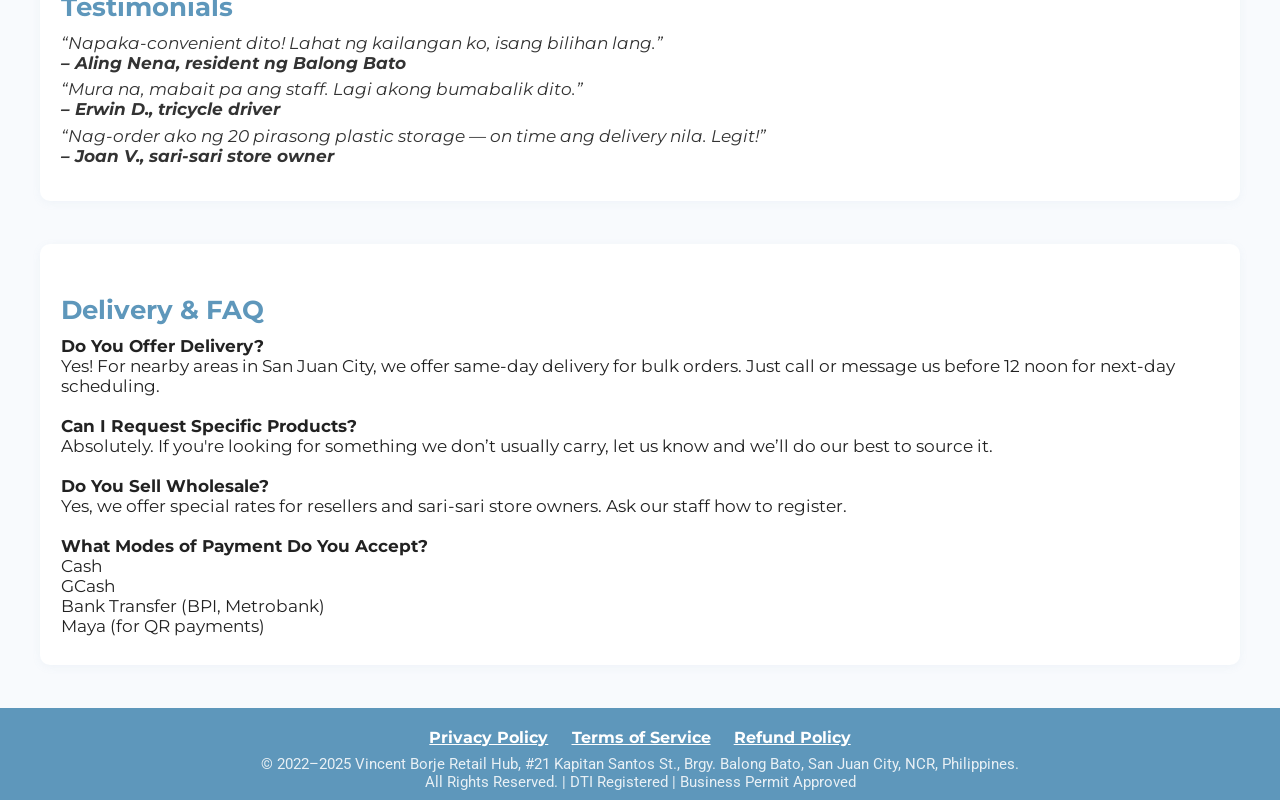
==== commit 56e0cdc2: "Update index.html" ====
--- a/index.html
+++ b/index.html
@@ -5,7 +5,7 @@
   <title>Vincent Borje Retail Hub | Your One-Stop General Merchandise Store</title>
   <meta name="viewport" content="width=device-width, initial-scale=1.0">
   <meta name="description" content="Vincent Borje Retail Hub offers affordable, reliable, and local general merchandise in San Juan City, Philippines. Shop daily essentials, household items, school supplies, and more.">
-  <link rel="icon" href="image/FAVICON.png" type="image/png">
+  <link rel="icon" href="image/LOGO.png" type="image/png">
   <link rel="stylesheet" href="https://fonts.googleapis.com/css?family=Montserrat:400,700|Roboto:400,700&display=swap">
   <style>
     :root {
@@ -720,7 +720,7 @@
       <div class="products-grid">
         <!-- PRODUCT CARDS (add/change as needed) -->
         <div class="product-card">
-          <img src="image/placeholder1.png" alt="Laundry Detergent">
+          <img src="image/Pictures1.png" alt="Laundry Detergent">
           <div class="product-title">Laundry Detergent</div>
           <div class="product-desc">Powerful cleaning for everyday laundry.</div>
           <div class="product-info">Qty: 12</div>
@@ -728,7 +728,7 @@
           <button class="add-to-cart-btn" onclick="addToCart('Laundry Detergent',85,1)">Add to Cart</button>
         </div>
         <div class="product-card">
-          <img src="image/placeholder2.png" alt="Plastic Storage Box">
+          <img src="image/Pictures2.png" alt="Plastic Storage Box">
           <div class="product-title">Plastic Storage Box</div>
           <div class="product-desc">Durable and space-saving for home or business use.</div>
           <div class="product-info">Qty: 7</div>
@@ -736,7 +736,7 @@
           <button class="add-to-cart-btn" onclick="addToCart('Plastic Storage Box',199,1)">Add to Cart</button>
         </div>
         <div class="product-card">
-          <img src="image/placeholder3.png" alt="Notebook (Spiral)">
+          <img src="image/Pictures3.png" alt="Notebook (Spiral)">
           <div class="product-title">Notebook (Spiral)</div>
           <div class="product-desc">For school or office notes, 100 pages.</div>
           <div class="product-info">Qty: 25</div>
@@ -744,7 +744,7 @@
           <button class="add-to-cart-btn" onclick="addToCart('Notebook (Spiral)',32.99,1)">Add to Cart</button>
         </div>
         <div class="product-card">
-          <img src="image/placeholder4.png" alt="LED Bulb 9W">
+          <img src="image/Pictures4.png" alt="LED Bulb 9W">
           <div class="product-title">LED Bulb 9W</div>
           <div class="product-desc">Bright and energy-efficient lighting.</div>
           <div class="product-info">Qty: 15</div>
@@ -752,7 +752,7 @@
           <button class="add-to-cart-btn" onclick="addToCart('LED Bulb 9W',65,1)">Add to Cart</button>
         </div>
         <div class="product-card">
-          <img src="image/placeholder5.png" alt="Bath Soap (Pack of 3)">
+          <img src="image/Pictures5.png" alt="Bath Soap (Pack of 3)">
           <div class="product-title">Bath Soap (Pack of 3)</div>
           <div class="product-desc">Gentle on skin, fresh scent.</div>
           <div class="product-info">Qty: 18</div>
@@ -760,7 +760,7 @@
           <button class="add-to-cart-btn" onclick="addToCart('Bath Soap',54.50,1)">Add to Cart</button>
         </div>
         <div class="product-card">
-          <img src="image/placeholder6.png" alt="Christmas Decor Set">
+          <img src="image/Pictures6.png" alt="Christmas Decor Set">
           <div class="product-title">Christmas Decor Set</div>
           <div class="product-desc">Festive and colorful for the holidays.</div>
           <div class="product-info">Qty: 9</div>
@@ -768,7 +768,7 @@
           <button class="add-to-cart-btn" onclick="addToCart('Christmas Decor Set',250,1)">Add to Cart</button>
         </div>
         <div class="product-card">
-          <img src="image/placeholder7.png" alt="Pampasalubong Snacks Pack">
+          <img src="image/Pictures7.png" alt="Pampasalubong Snacks Pack">
           <div class="product-title">Pampasalubong Snacks Pack</div>
           <div class="product-desc">Local treats for gifting or sharing.</div>
           <div class="product-info">Qty: 20</div>
@@ -776,7 +776,7 @@
           <button class="add-to-cart-btn" onclick="addToCart('Pampasalubong Snacks Pack',99,1)">Add to Cart</button>
         </div>
         <div class="product-card">
-          <img src="image/placeholder8.png" alt="Ballpen (Pack of 10)">
+          <img src="image/Pictures8.png" alt="Ballpen (Pack of 10)">
           <div class="product-title">Ballpen (Pack of 10)</div>
           <div class="product-desc">Smooth writing for school or office.</div>
           <div class="product-info">Qty: 30</div>
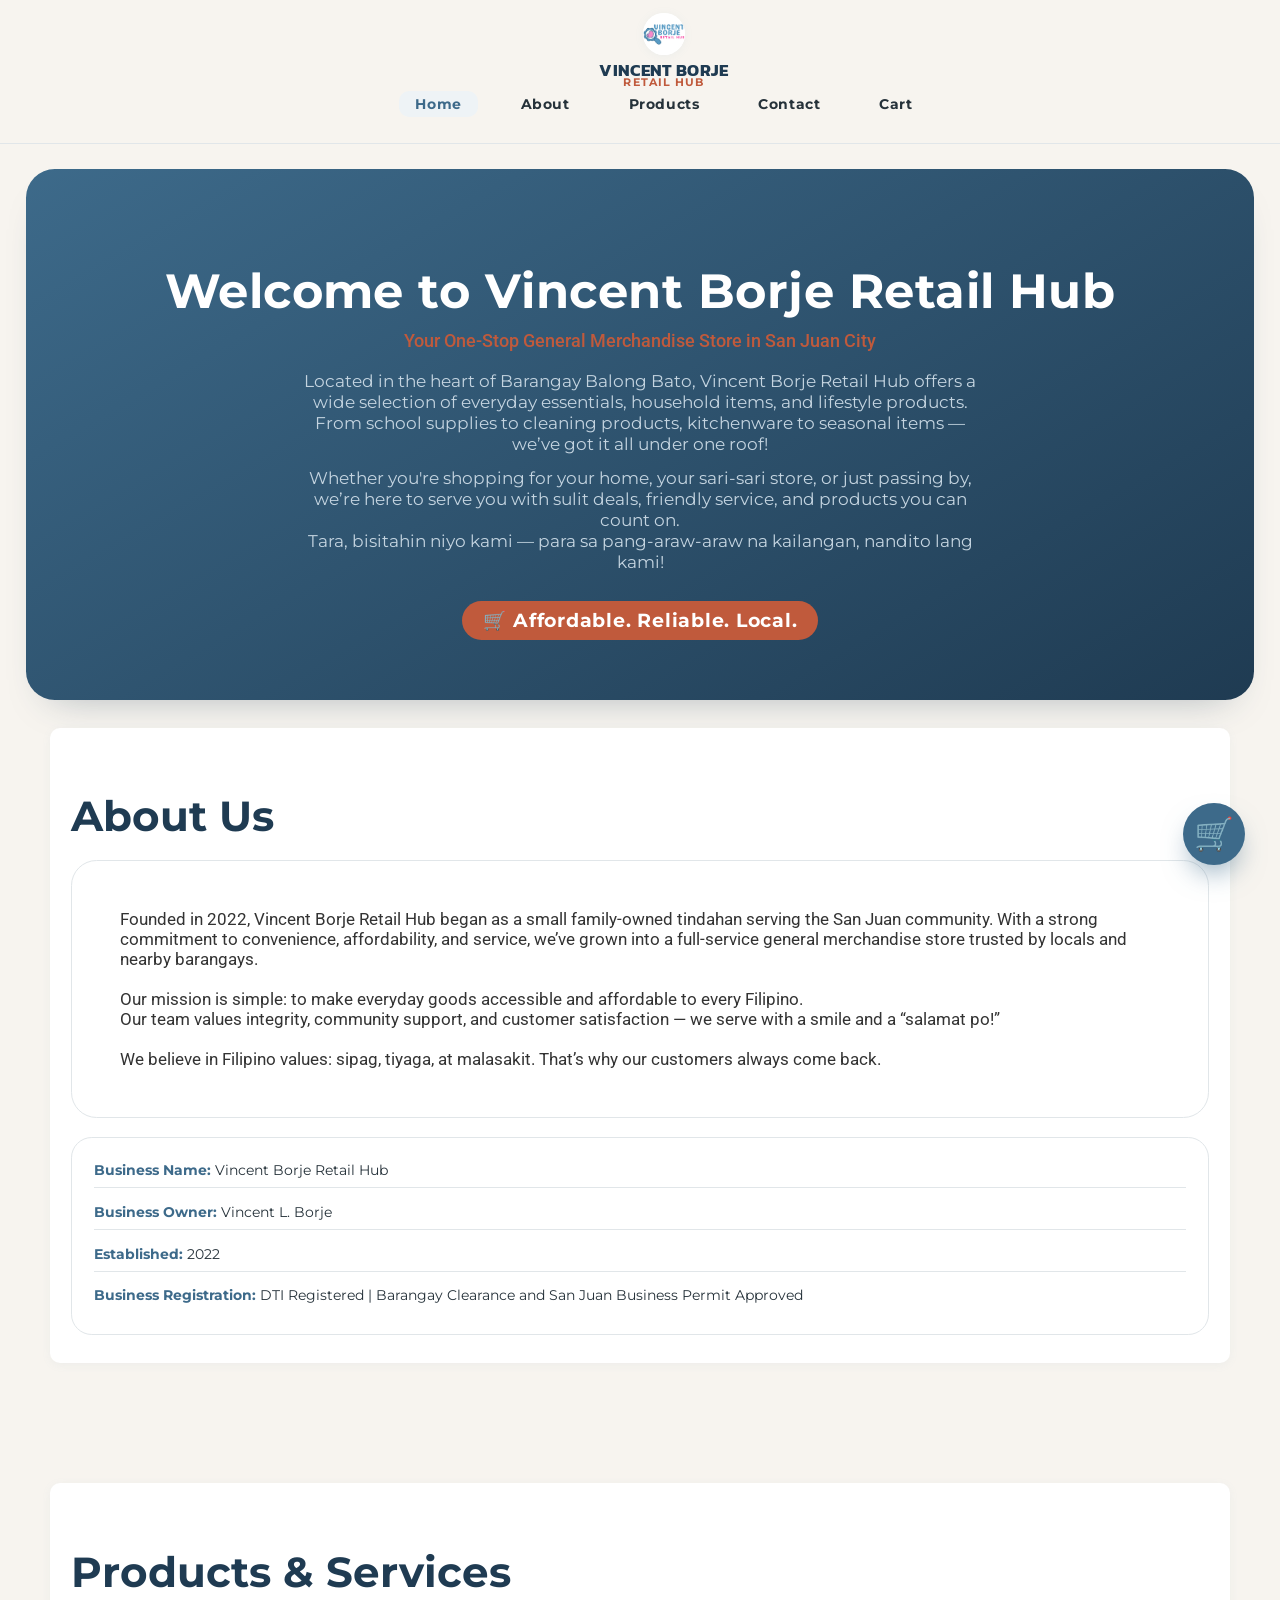
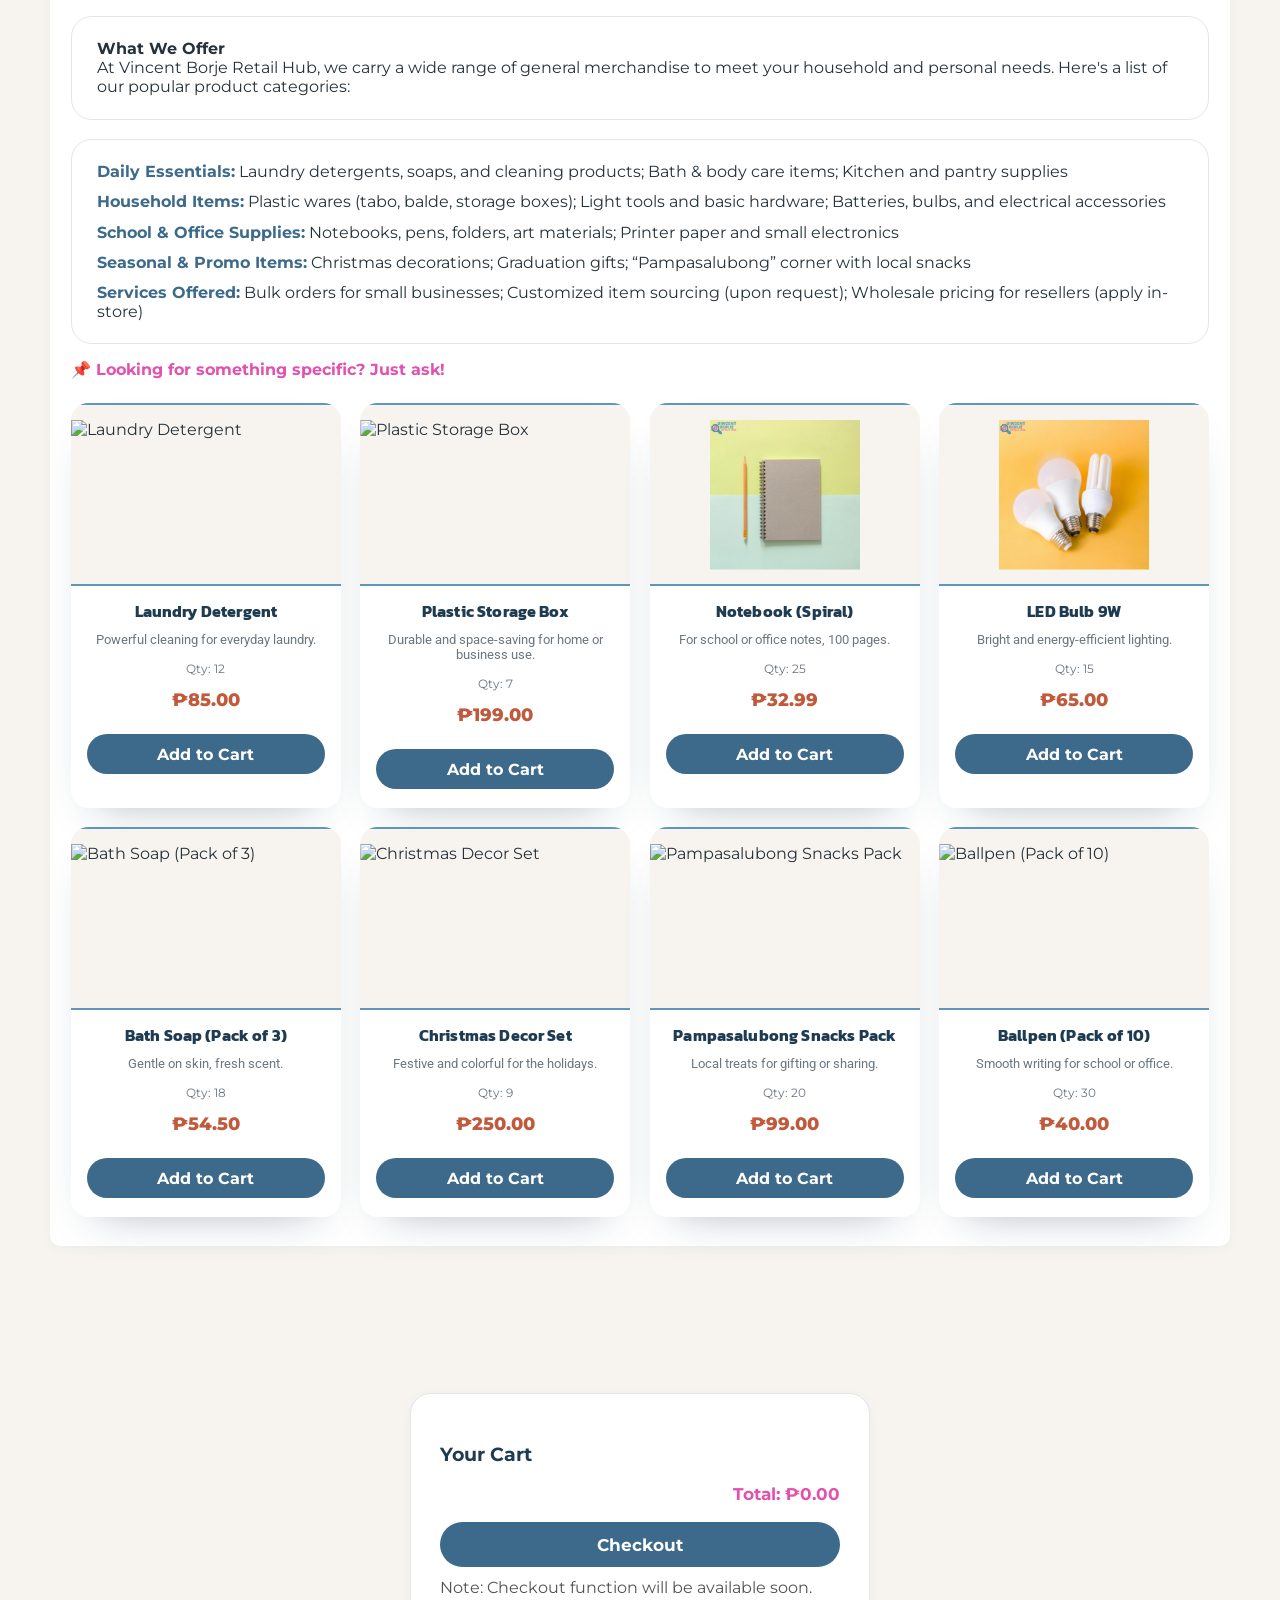
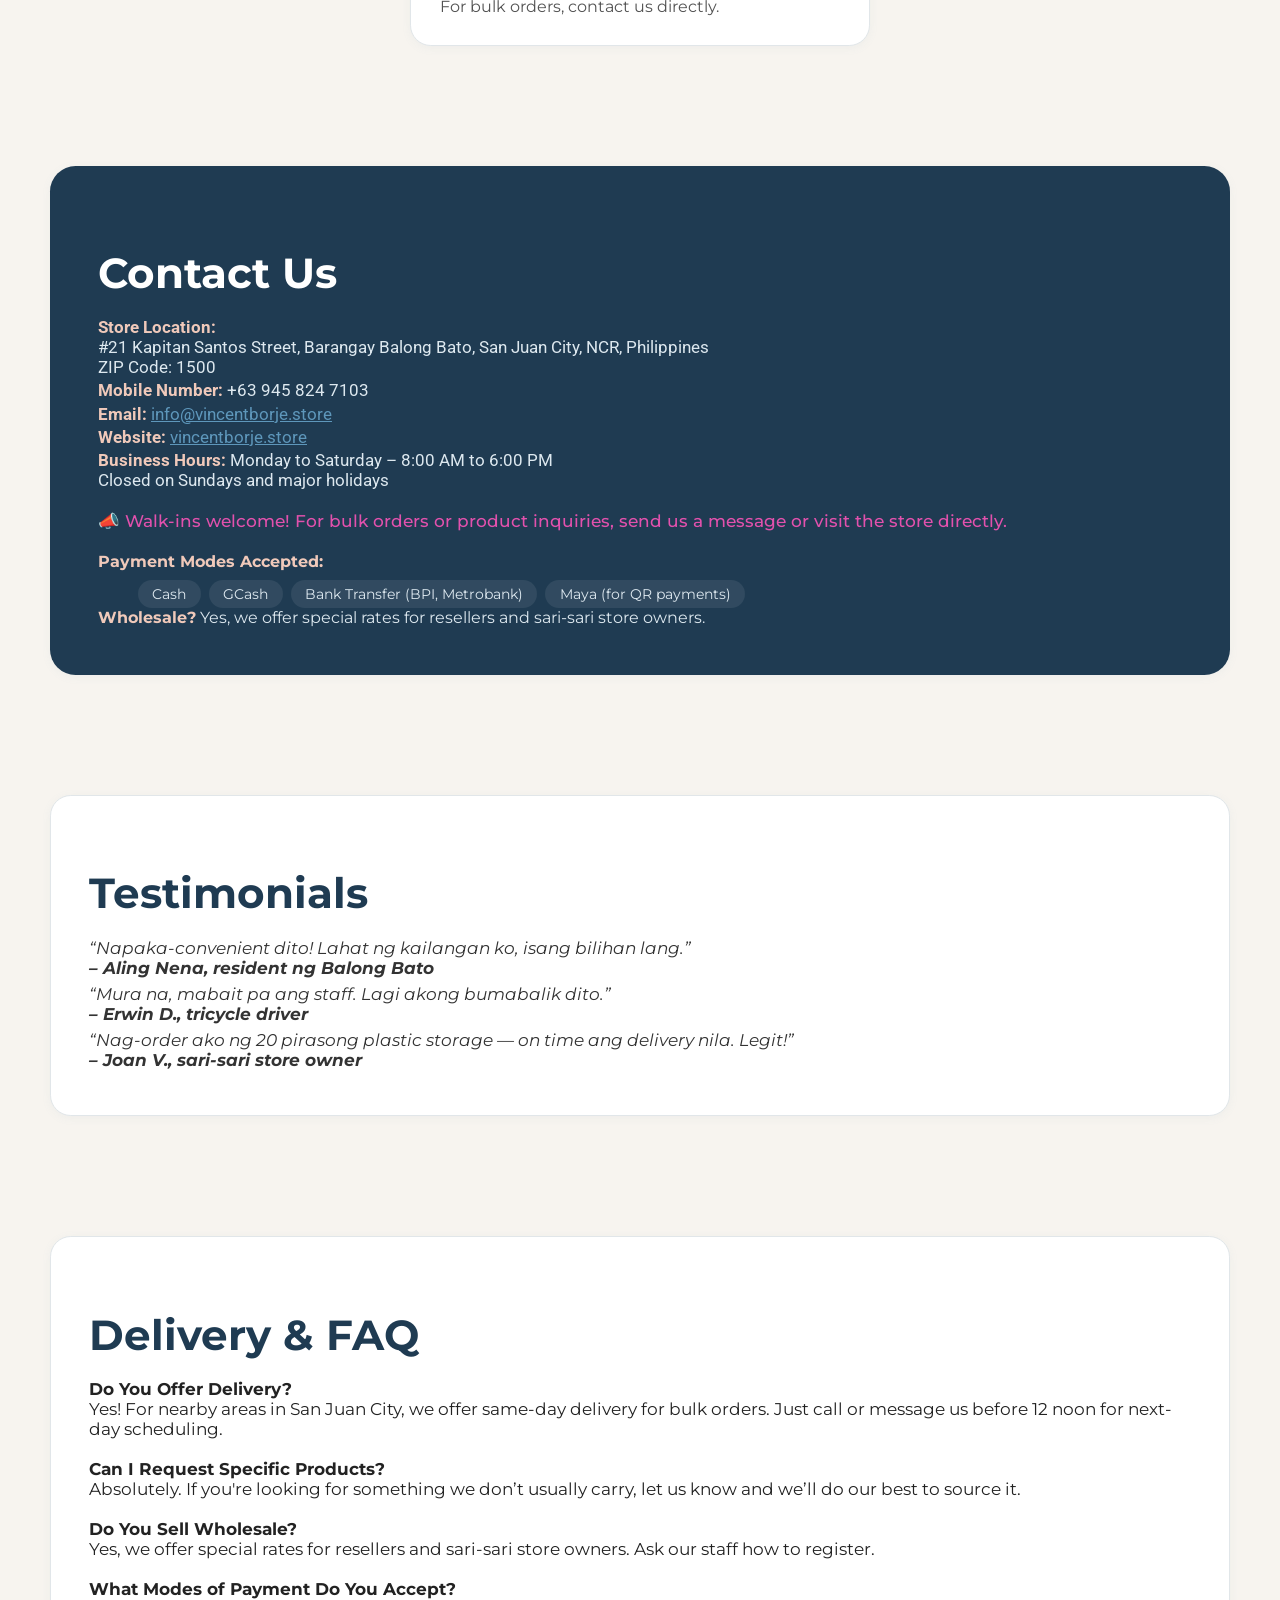
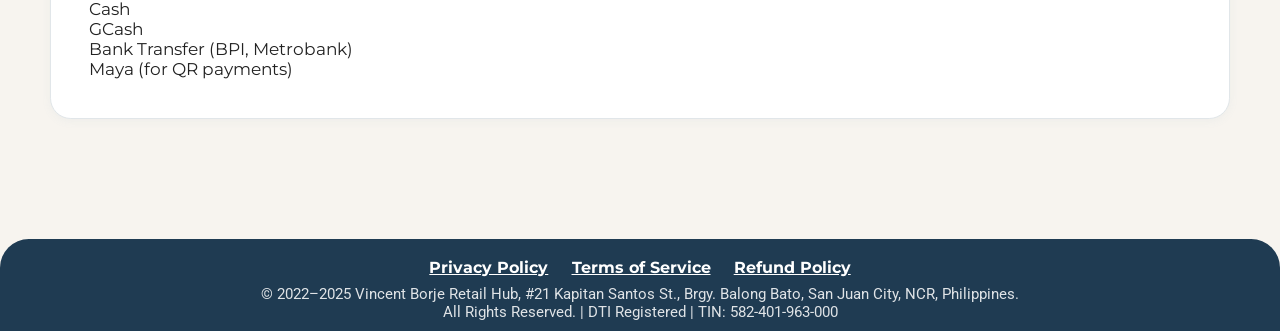
==== commit 52dde78f: "Update site content and fix business registration data Co-Authored-By: Claude Sonnet 5 <noreply@anth" ====
--- a/index.html
+++ b/index.html
@@ -7,6 +7,9 @@
   <meta name="description" content="Vincent Borje Retail Hub offers affordable, reliable, and local general merchandise in San Juan City, Philippines. Shop daily essentials, household items, school supplies, and more.">
   <link rel="icon" href="image/LOGO.png" type="image/png">
   <link rel="stylesheet" href="https://fonts.googleapis.com/css?family=Montserrat:400,700|Roboto:400,700&display=swap">
+  <link rel="preconnect" href="https://fonts.googleapis.com">
+  <link rel="preconnect" href="https://fonts.gstatic.com" crossorigin>
+  <link href="https://fonts.googleapis.com/css2?family=Kanit:wght@500;600;700&display=swap" rel="stylesheet">
   <style>
     :root {
       --primary-blue: #77a2c6;
@@ -644,6 +647,7 @@
       }
     }
   </style>
+  <link rel="stylesheet" href="polish.css">
 </head>
 <body>
   <!-- HEADER & LOGO -->
@@ -653,7 +657,7 @@
       <div class="logo-text">
         <div class="logo-text-main">VINCENT BORJE</div>
         <div class="logo-text-sub">RETAIL HUB</div>
-        <div class="logo-text-retail" style="color:#e251ad;">RETAIL HU</div>
+        <div class="logo-text-retail" style="color:#e251ad;"></div>
       </div>
     </div>
     <div class="burger-container">
@@ -804,8 +808,8 @@
           ZIP Code: 1500
         </span><br>
         <span><strong>Mobile Number:</strong> +63 945 824 7103</span><br>
-        <span><strong>Email:</strong> <a href="mailto:contact@vincentborjeretail.com" style="color:var(--header-blue); text-decoration:underline;">contact@vincentborjeretail.com</a></span><br>
-        <span><strong>Website:</strong> <a href="https://www.vincentborjeretail.com" target="_blank" style="color:var(--header-blue); text-decoration:underline;">www.vincentborjeretail.com</a></span><br>
+        <span><strong>Email:</strong> <a href="mailto:info@vincentborje.store" style="color:var(--header-blue); text-decoration:underline;">info@vincentborje.store</a></span><br>
+        <span><strong>Website:</strong> <a href="https://vincentborje.store" target="_blank" style="color:var(--header-blue); text-decoration:underline;">vincentborje.store</a></span><br>
         <span><strong>Business Hours:</strong> Monday to Saturday – 8:00 AM to 6:00 PM<br>
           Closed on Sundays and major holidays
         </span>
@@ -866,8 +870,8 @@
   <!-- Cart Modal Popup -->
   <div id="cartModalBackdrop" class="cart-modal-backdrop" tabindex="-1" aria-modal="true" aria-hidden="true">
     <div class="cart-modal">
-      <button class="cart-modal-close" id="closeCartModal" aria-label="Tutup Popup">&times;</button>
-      <div class="cart-modal-header">Total Belanja Anda</div>
+      <button class="cart-modal-close" id="closeCartModal" aria-label="Close popup">&times;</button>
+      <div class="cart-modal-header">Your Cart</div>
       <ul id="cartModalList" class="cart-modal-list"></ul>
       <div id="cartModalTotal" class="cart-modal-total">Total: ₱0.00</div>
       <div class="cart-modal-btns">
@@ -884,7 +888,7 @@
     </div>
     <div class="footer-info">
       &copy; 2022–2025 Vincent Borje Retail Hub, #21 Kapitan Santos St., Brgy. Balong Bato, San Juan City, NCR, Philippines.<br>
-      All Rights Reserved. | DTI Registered | Business Permit Approved
+      All Rights Reserved. | DTI Registered | TIN: 582-401-963-000
     </div>
   </footer>
   <script>
--- a/polish.css
+++ b/polish.css
@@ -0,0 +1,93 @@
+:root {
+  --steel: #3d6a8a;
+  --steel-deep: #1f3b52;
+  --rust: #c05a3c;
+  --cream: #f7f4ef;
+  --card: #fff;
+  --ink: #26323a;
+  --muted: #6b7680;
+  --line: #e1e6e9;
+  --radius: 1.2rem;
+  --shadow: 0 20px 42px -26px rgba(31,59,82,.4);
+  --display: 'Kanit', 'Montserrat', sans-serif;
+}
+html { scroll-behavior: smooth; }
+body { background: var(--cream); color: var(--ink); -webkit-font-smoothing: antialiased; }
+section[id] { scroll-margin-top: 160px; }
+h1, h2, h3, .logo-text-main { font-family: var(--display); }
+
+/* Header */
+#stickyHeader { background: rgba(247,244,239,.95); backdrop-filter: blur(6px); box-shadow: none; border-bottom: 1px solid var(--line); padding: .8rem 1.5rem; }
+.logo-branding img { width: 42px; height: 42px; border-radius: 50%; }
+.logo-text-main { font-size: 1.05rem; letter-spacing: .02em; color: var(--steel-deep); }
+.logo-text-sub { font-size: .7rem; letter-spacing: .1em; color: var(--rust); }
+.logo-text-retail { display: none; }
+#mainNav a { font-weight: 700; font-size: .86rem; color: var(--ink); }
+#mainNav a.active, #mainNav a:hover { background: #eef3f6 !important; color: var(--steel) !important; }
+
+main { max-width: 1180px; margin: 0 auto; padding: 0 1.5rem; }
+main > section { margin-bottom: clamp(3.2rem, 7vw, 5.5rem); }
+main h2 { font-size: clamp(1.8rem, 3.6vw, 2.6rem); color: var(--steel-deep); margin-bottom: 1.2rem; }
+
+/* Hero */
+.hero {
+  background: linear-gradient(150deg, var(--steel) 0%, var(--steel-deep) 100%); color: #dde8ef;
+  border-radius: 1.8rem; padding: clamp(2rem, 5vw, 3.8rem) 1.5rem; margin-top: 1.6rem; box-shadow: var(--shadow);
+  max-width: 1180px; margin-left: auto; margin-right: auto; text-align: center;
+}
+.hero h1 { color: #fff; font-size: clamp(2rem, 4vw, 3rem); }
+.hero h2 { color: var(--rust); font-weight: 500; font-size: 1.15rem; margin: .6rem 0 1.2rem; background: none; }
+.hero p { color: #c4d4e0; max-width: 62ch; margin: 0 auto .8rem; }
+.hero .tagline { display: inline-block; background: var(--rust); color: #fff; font-weight: 700; padding: .5rem 1.3rem; border-radius: 999px; margin-top: 1rem; }
+
+/* About */
+#about .about-details { background: var(--card); border: 1px solid var(--line); border-radius: 1.6rem; padding: clamp(1.8rem,4vw,3rem); }
+.about-list { list-style: none; margin-top: 1.2rem; display: grid; gap: .5rem; background: var(--card); border: 1px solid var(--line); border-radius: 1.3rem; padding: 1.4rem; }
+.about-list li { font-size: .9rem; border-bottom: 1px solid var(--line); padding-bottom: .5rem; }
+.about-list li:last-child { border-bottom: none; padding-bottom: 0; }
+.about-list strong { color: var(--steel); }
+
+/* Products */
+#products > div:first-of-type { background: var(--card); border: 1px solid var(--line); border-radius: 1.3rem; padding: 1.4rem 1.6rem; margin-bottom: 1.2rem; }
+#products > ul { background: var(--card); border: 1px solid var(--line); border-radius: 1.3rem; padding: 1.4rem 1.6rem; margin: 0 0 1.4rem; list-style: none; display: grid; gap: .7rem; }
+#products > ul strong { color: var(--steel); }
+.products-grid { display: grid; grid-template-columns: repeat(4, 1fr); gap: 1.2rem; }
+.product-card { background: var(--card); border: none; border-radius: 1.1rem; box-shadow: var(--shadow); padding: 0 0 1.2rem; overflow: hidden; transition: transform .2s; }
+.product-card:hover { transform: translateY(-5px); }
+.product-card img { width: 100%; height: 150px; object-fit: contain; background: var(--cream); padding: .9rem; margin-bottom: .8rem; }
+.product-title { font-family: var(--display); color: var(--steel-deep); font-size: 1rem; padding: 0 1rem; }
+.product-desc { color: var(--muted); font-size: .8rem; padding: .3rem 1rem 0; }
+.product-info { color: var(--muted); font-size: .76rem; padding: .35rem 1rem 0; }
+.product-price { color: var(--rust); font-weight: 800; font-size: 1.1rem; padding: .4rem 1rem .8rem; }
+.add-to-cart-btn { margin: 0 1rem; width: calc(100% - 2rem); background: var(--steel); color: #fff; border: none; border-radius: 999px; padding: .65rem; font-weight: 700; cursor: pointer; }
+.add-to-cart-btn:hover { background: var(--rust); }
+
+/* Cart */
+.cart-section { background: var(--card); border: 1px solid var(--line); border-radius: 1.3rem; padding: 1.8rem; }
+.cart-section h3 { color: var(--steel-deep); }
+.checkout-btn { background: var(--steel); color: #fff; border: none; border-radius: 999px; padding: .75rem 1.4rem; font-weight: 700; cursor: pointer; }
+.checkout-btn:hover { background: var(--rust); }
+.floating-cart-btn { background: var(--steel); box-shadow: 0 14px 28px -8px rgba(61,106,138,.6); border-radius: 50%; }
+.cart-modal { border-radius: 1.3rem; }
+
+/* Contact */
+#contact { background: var(--steel-deep); color: #dde8ef; border-radius: 1.6rem; padding: clamp(1.8rem,4vw,3rem); }
+#contact .contact-details { color: #dde8ef; }
+#contact h2 { color: #fff; }
+#contact strong { color: #f0c9ba; }
+#contact ul { list-style: none; margin: .6rem 0 0; display: flex; flex-wrap: wrap; gap: .5rem; }
+#contact li { background: rgba(255,255,255,.08); border-radius: 999px; padding: .35rem .9rem; font-size: .85rem; }
+
+/* Testimonials + FAQ generic */
+main > section:nth-last-child(2), main > section:last-child { background: var(--card); border: 1px solid var(--line); border-radius: 1.3rem; padding: clamp(1.6rem,4vw,2.4rem); }
+
+footer { background: var(--steel-deep); border-radius: 1.8rem 1.8rem 0 0; }
+
+@media (max-width: 1000px) {
+  .products-grid { grid-template-columns: 1fr 1fr; }
+}
+@media (max-width: 600px) {
+  .products-grid { grid-template-columns: 1fr; }
+  .hero { border-radius: 1.4rem; }
+}
+@media (prefers-reduced-motion: reduce) { html { scroll-behavior: auto; } * { transition: none !important; } }
